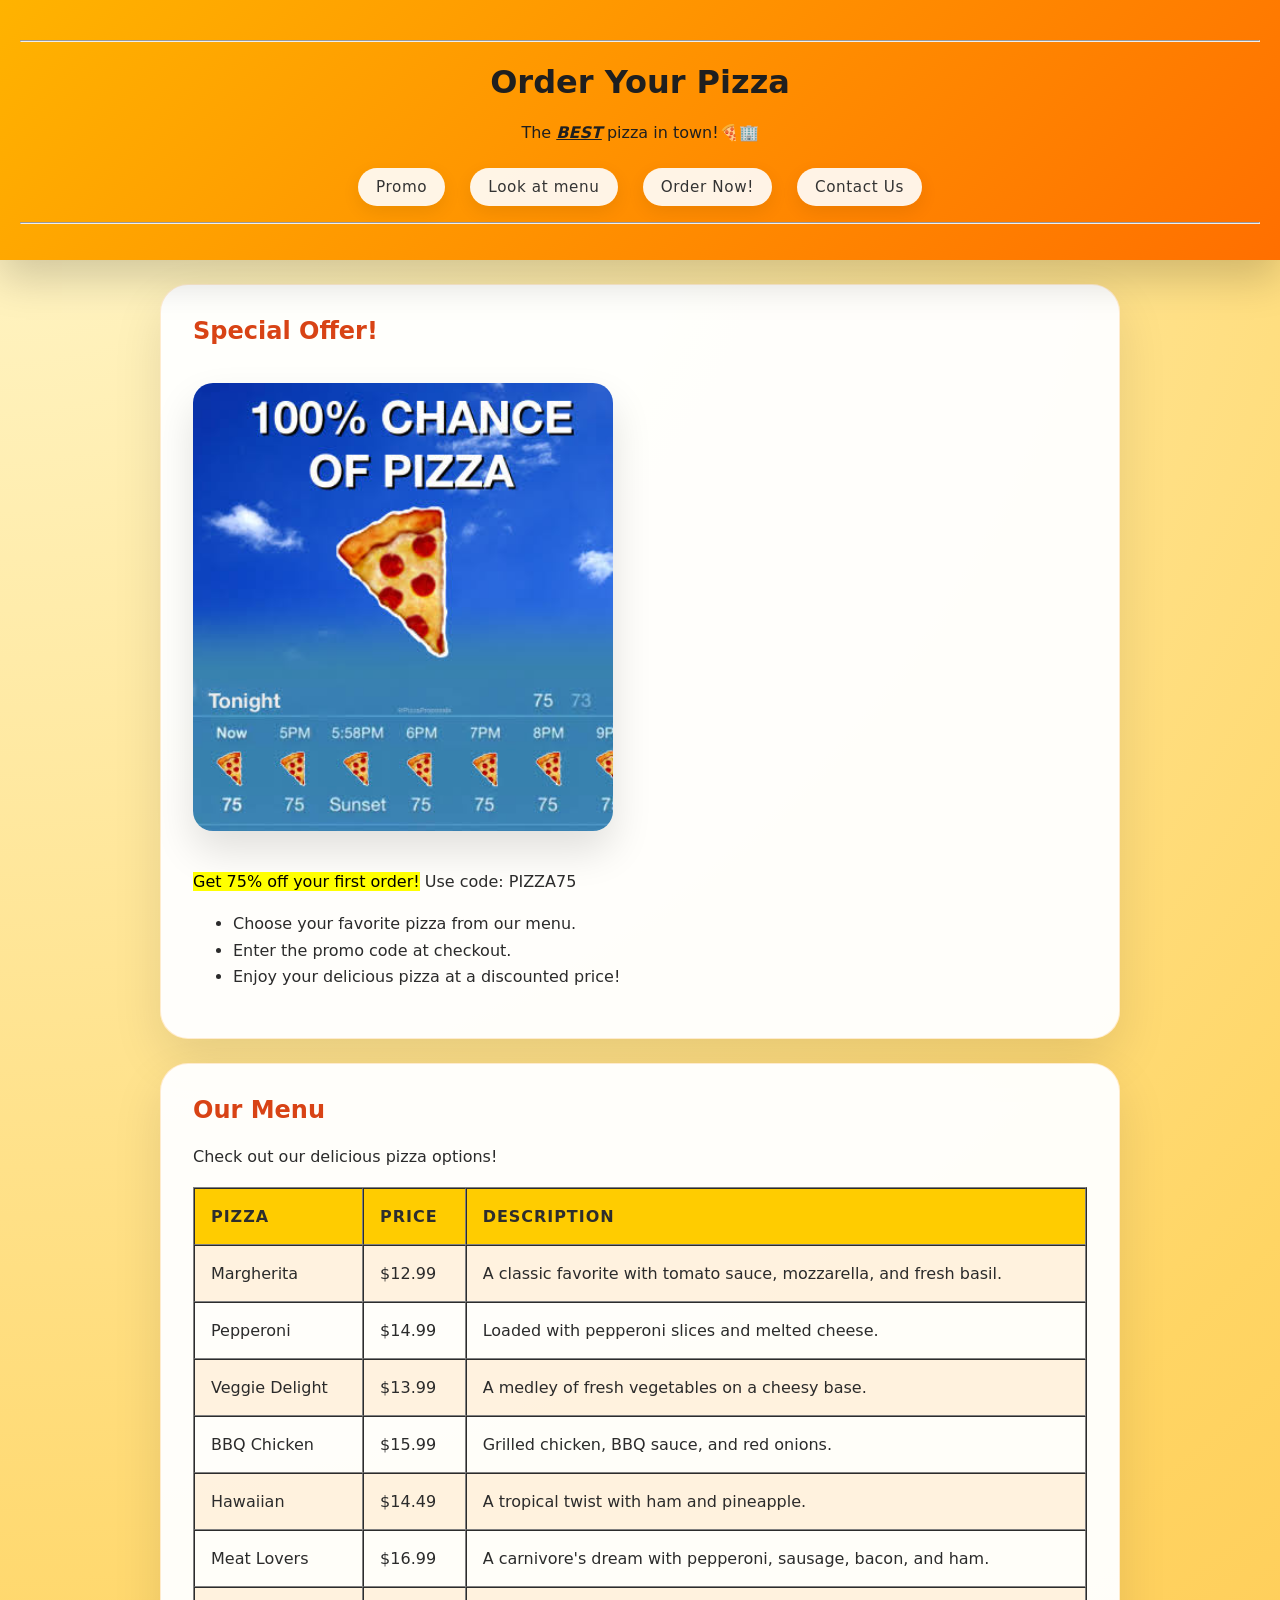
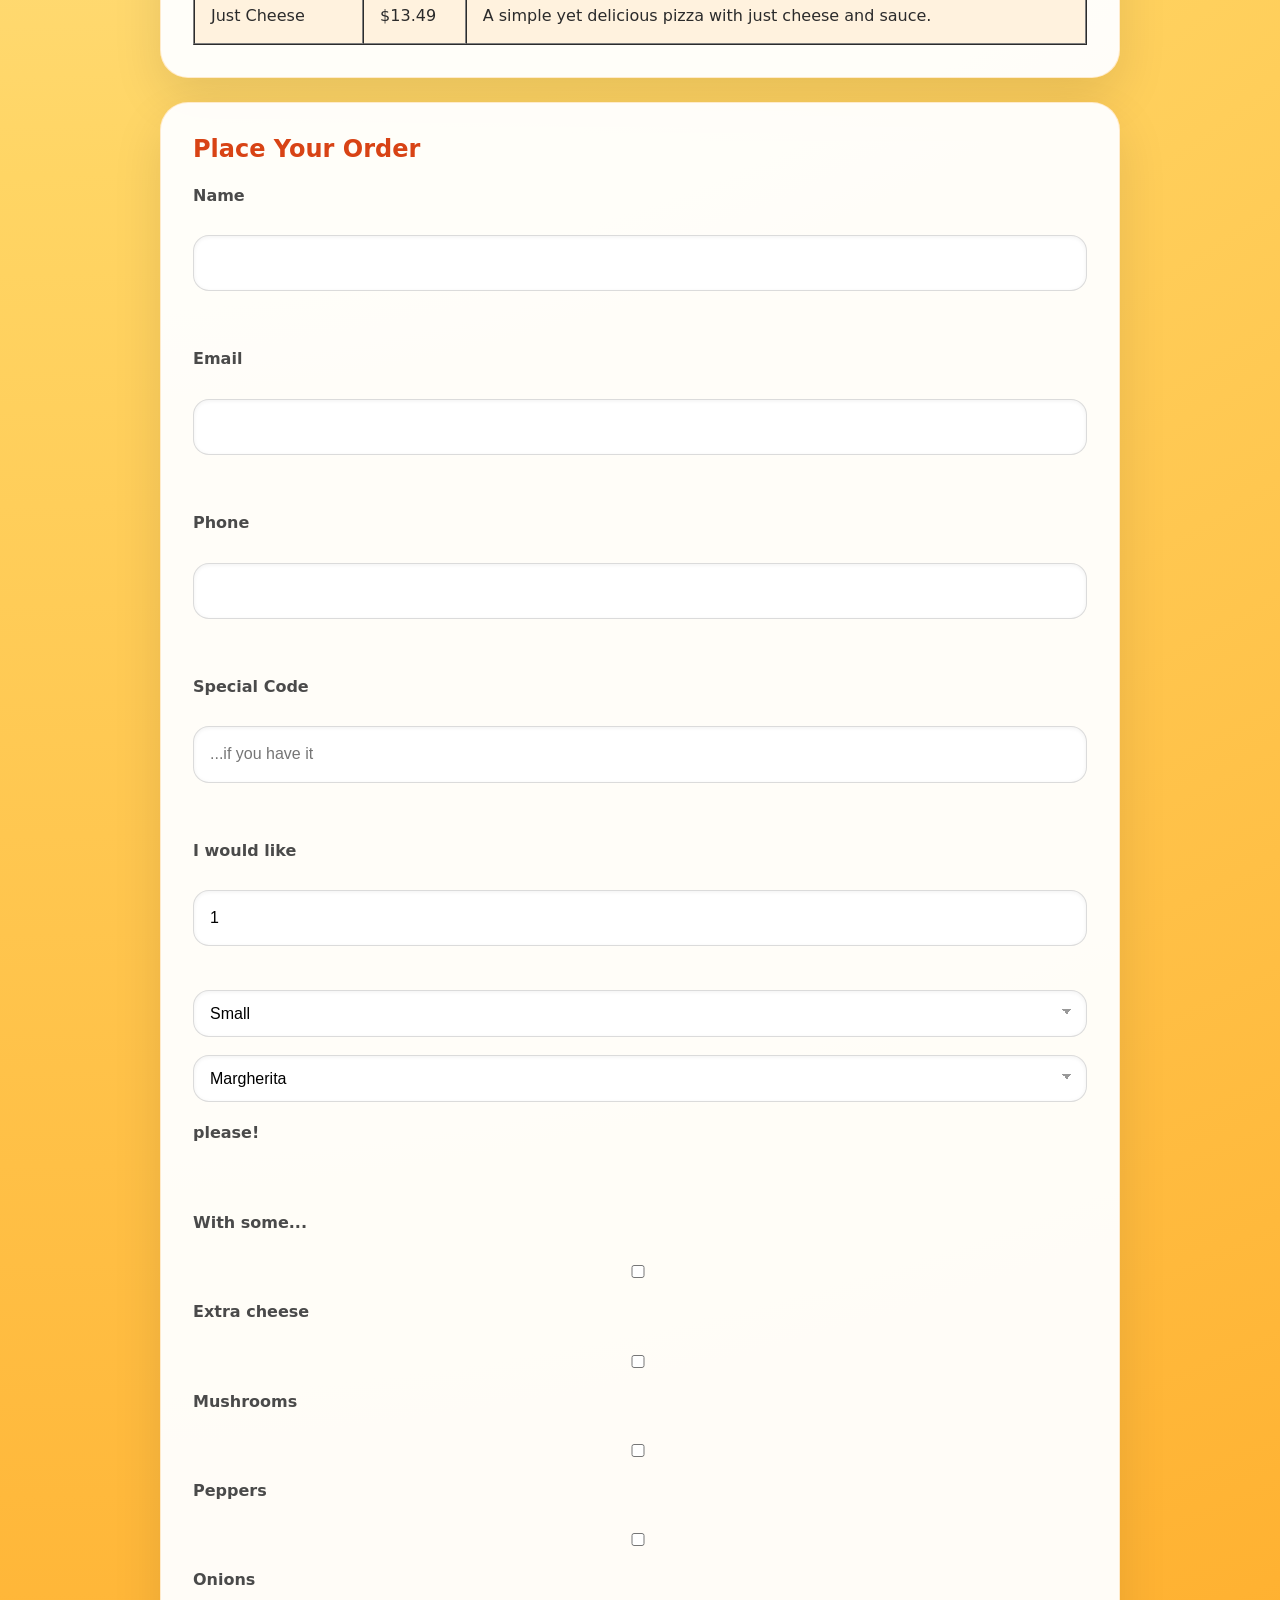
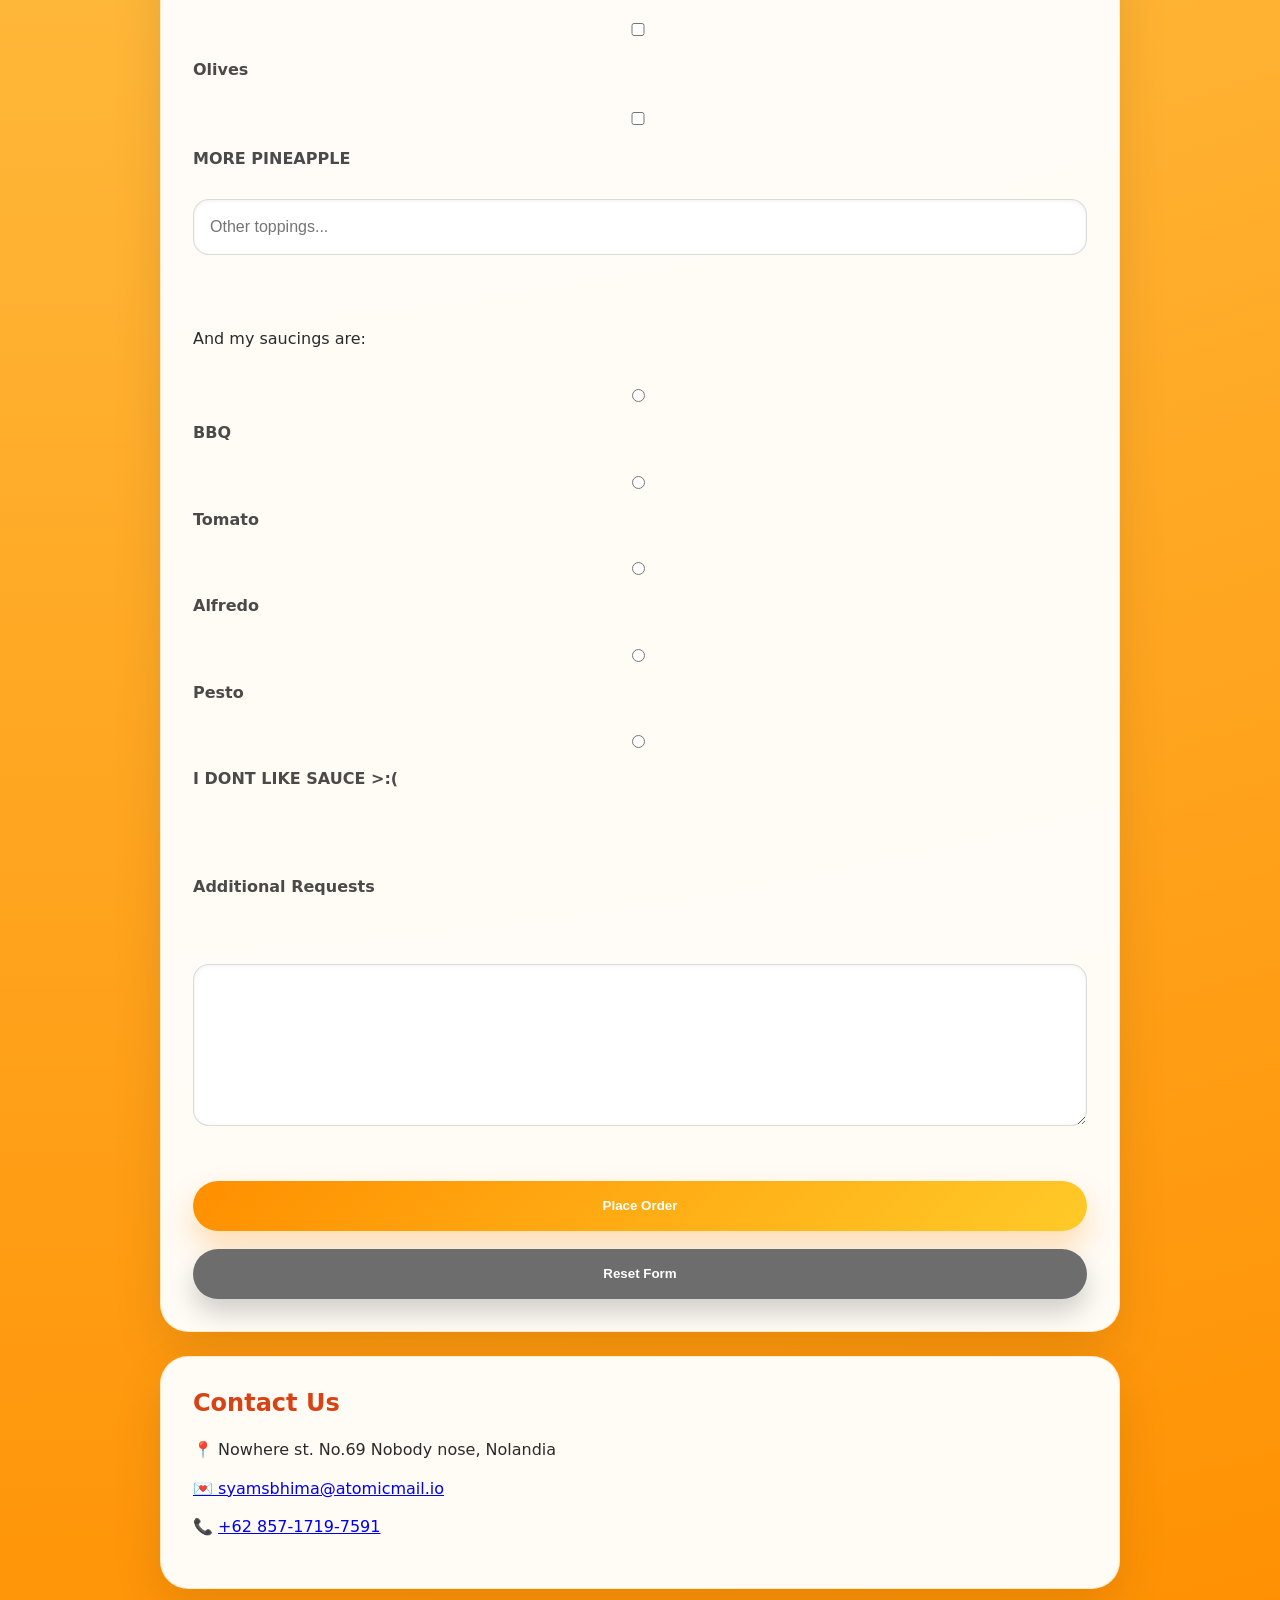
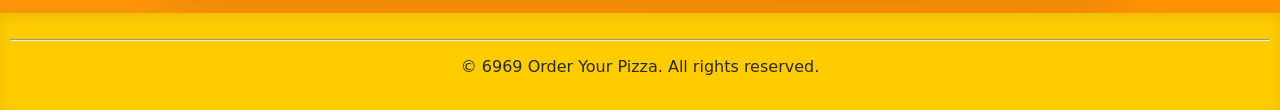
==== index.html @ b1e9132e "OrderYourPizza" ====
<!DOCTYPE html>
<html lang="en">
    <head>
        <meta charset="UTF-8">
        <meta name="viewport" content="width=device-width, initial-scale=1.0">
        <title>order your pizza</title>
        <link rel="icon" type="image/png" href="pizza icon.png">
        <style>
            * {
                box-sizing: border-box;
            }
            body {
                font-family: 'Inter', system-ui, -apple-system, BlinkMacSystemFont, 'Segoe UI', sans-serif;
                margin: 0;
                padding: 0;
                background: radial-gradient(circle at top left, #fff8d0 0%, #ffd564 35%, #ff8f00 100%);
                color: #2b2b2b;
            }
            header {
                background: linear-gradient(135deg, #ffb300 0%, #ff6f00 100%);
                color: #1f1f1f;
                padding: 32px 20px 28px;
                text-align: center;
                box-shadow: 0 18px 40px rgba(0, 0, 0, 0.18);
                position: relative;
                overflow: hidden;
            }
            header::before {
                content: '';
                position: absolute;
                top: -20%;
                right: -20%;
                width: 220px;
                height: 220px;
                background: rgba(255, 255, 255, 0.14);
                border-radius: 50%;
            }
            nav {
                margin-top: 18px;
            }
            nav a {
                display: inline-flex;
                align-items: center;
                justify-content: center;
                margin: 8px 10px;
                padding: 10px 18px;
                text-decoration: none;
                color: #333;
                background: rgba(255, 255, 255, 0.9);
                border-radius: 999px;
                font-size: 0.95rem;
                letter-spacing: 0.04em;
                transition: transform 0.2s ease, background 0.2s ease, box-shadow 0.2s ease;
                box-shadow: 0 6px 18px rgba(0, 0, 0, 0.08);
            }
            nav a:hover {
                transform: translateY(-2px);
                background: #ffffff;
            }
            section {
                padding: 32px;
                margin: 24px auto;
                max-width: 960px;
                background: rgba(255, 255, 255, 0.96);
                border-radius: 28px;
                border: 1px solid rgba(255, 152, 0, 0.18);
                box-shadow: 0 20px 50px rgba(0, 0, 0, 0.1);
            }
            section h2 {
                margin-top: 0;
                color: #d84315;
            }
            section p,
            section li,
            section label,
            section textarea,
            section input {
                line-height: 1.65;
            }
            table {
                width: 100%;
                border-collapse: separate;
                border-spacing: 0;
                background: transparent;
            }
            th,
            td {
                padding: 18px 16px;
                text-align: left;
            }
            th {
                background: #ffcc00;
                color: #2d2d2d;
                font-weight: 700;
                text-transform: uppercase;
                letter-spacing: 0.06em;
            }
            tr:nth-child(even) {
                background: rgba(255, 235, 205, 0.6);
            }
            tr:hover {
                background: rgba(255, 204, 0, 0.16);
            }
            img {
                max-width: 100%;
                border-radius: 20px;
                box-shadow: 0 20px 40px rgba(0, 0, 0, 0.12);
                margin: 18px 0;
            }
            form {
                display: grid;
                gap: 18px;
            }
            label {
                display: block;
                font-weight: 700;
                margin-bottom: 8px;
                color: #4a4a4a;
            }
            input[type="text"],
            input[type="email"],
            input[type="number"],
            input[type="password"],
            textarea,
            select {
                width: 100%;
                padding: 14px 16px;
                border: 1px solid rgba(0, 0, 0, 0.14);
                border-radius: 16px;
                background: #fff;
                box-shadow: inset 0 1px 4px rgba(0, 0, 0, 0.06);
                font-size: 1rem;
                transition: border-color 0.2s ease, box-shadow 0.2s ease;
            }
            input[type="text"]:focus,
            input[type="email"]:focus,
            input[type="number"]:focus,
            input[type="password"]:focus,
            textarea:focus,
            select:focus {
                outline: none;
                border-color: #ff8f00;
                box-shadow: 0 0 0 4px rgba(255, 143, 0, 0.12);
            }
            select {
                appearance: none;
                background-image: linear-gradient(45deg, transparent 50%, #999 50%), linear-gradient(135deg, #999 50%, transparent 50%);
                background-position: calc(100% - 18px) calc(1em + 2px), calc(100% - 14px) calc(1em + 2px);
                background-size: 6px 6px, 6px 6px;
                background-repeat: no-repeat;
            }
            .input-row {
                display: grid;
                grid-template-columns: 1fr 1fr;
                gap: 16px;
            }
            input[type="checkbox"],
            input[type="radio"] {
                margin-right: 8px;
            }
            .toppings-group,
            .sauce-group {
                display: grid;
                gap: 10px;
                padding: 14px 12px;
                border: 1px solid rgba(0, 0, 0, 0.08);
                border-radius: 18px;
                background: #fff8f0;
            }
            .toppings-group label,
            .sauce-group label {
                display: inline-flex;
                align-items: center;
                gap: 10px;
                font-weight: 500;
            }
            input[type="submit"],
            input[type="reset"] {
                appearance: none;
                border: none;
                border-radius: 999px;
                padding: 14px 24px;
                font-weight: 700;
                color: #fff;
                cursor: pointer;
                transition: transform 0.2s ease, box-shadow 0.2s ease, background 0.2s ease;
            }
            input[type="submit"] {
                background: linear-gradient(135deg, #ff8f00 0%, #ffca28 100%);
                box-shadow: 0 16px 30px rgba(255, 143, 0, 0.28);
            }
            input[type="reset"] {
                background: #6d6d6d;
                box-shadow: 0 14px 26px rgba(0, 0, 0, 0.18);
            }
            input[type="submit"]:hover,
            input[type="reset"]:hover {
                transform: translateY(-2px);
            }
            footer {
                text-align: center;
                padding: 18px 10px;
                background: #ffcc00;
                color: #2b2b2b;
                box-shadow: inset 0 4px 12px rgba(0, 0, 0, 0.08);
            }
            @media (max-width: 860px) {
                section {
                    margin: 16px 14px;
                    padding: 24px;
                }
                nav a {
                    display: block;
                    max-width: 240px;
                    margin: 8px auto;
                }
                .input-row {
                    grid-template-columns: 1fr;
                }
            }
        </style>
    </head>
    <body>
        <!-- Header -->
        <header>
            <hr>
            <h1>Order Your Pizza</h1>
            <p>The <b><u><i>BEST</i></u></b> pizza in town!🍕🏢</p>
            <nav>
                <a href="#promo">Promo</a>
                <a href="#menu">Look at menu</a>
                <a href="#order">Order Now!</a>
                <a href="#contact">Contact Us</a>
            </nav>
            <hr>
        </header>
        <!-- Promo -->
        <section id="promo">
            <h2>Special Offer!</h2>
            <img src="pizza promo.jpg" alt="Special Offer" width="420">
            <p><mark>Get 75% off your first order!</mark> Use code: PIZZA75</p>
            <ul>
                <li>Choose your favorite pizza from our menu.</li>
                <li>Enter the promo code at checkout.</li>
                <li>Enjoy your delicious pizza at a discounted price!</li>
            </ul>
        </section>
        <!-- Menu -->
        <section id="menu">
            <h2>Our Menu</h2>
            <p>Check out our delicious pizza options!</p>
            <table border="1">
                <tr>
                    <th>Pizza</th>
                    <th>Price</th>
                    <th>Description</th>
                </tr>
                <tr>
                    <td>Margherita</td>
                    <td>$12.99</td>
                    <td>A classic favorite with tomato sauce, mozzarella, and fresh basil.</td>
                </tr>
                <tr>
                    <td>Pepperoni</td>
                    <td>$14.99</td>
                    <td>Loaded with pepperoni slices and melted cheese.</td>
                </tr>
                <tr>
                    <td>Veggie Delight</td>
                    <td>$13.99</td>
                    <td>A medley of fresh vegetables on a cheesy base.</td>
                </tr>
                <tr>
                    <td>BBQ Chicken</td>
                    <td>$15.99</td>
                    <td>Grilled chicken, BBQ sauce, and red onions.</td>
                </tr>
                <tr>
                    <td>Hawaiian</td>
                    <td>$14.49</td>
                    <td>A tropical twist with ham and pineapple.</td>
                </tr>
                <tr>
                    <td>Meat Lovers</td>
                    <td>$16.99</td>
                    <td>A carnivore's dream with pepperoni, sausage, bacon, and ham.</td>
                </tr>
                <tr>
                    <td>Just Cheese</td>
                    <td>$13.49</td>
                    <td>A simple yet delicious pizza with just cheese and sauce.</td>
                </tr>
            </table>
        </section>
        <!-- Order -->
         <section id="order">
            <h2>Place Your Order</h2>
            <form action="https://formspree.io/f/mvkpkrwo" method="POST">
                <label for="name">Name</label>
                <input id="name" name="name" type="text">
                <br>
                <label for="email">Email</label>
                <input id="email" name="email" type="email">
                <br>
                <label for="phone">Phone</label>
                <input id="phone" name="phone" type="number">
                <br>
                <label for="special-code">Special Code</label>
                <input id="special-code" name="special_code" type="password" placeholder="...if you have it">
                <br>
                <label for="quantity">I would like</label>
                <input id="quantity" name="quantity" type="number" min="1" max="50" value="1">
                <label for="size"></label>
                <select id="size" name="size">
                    <option value="Small">Small</option>
                    <option value="Medium">Medium</option>
                    <option value="Large">Large</option>
                </select>
                <select id="pizza" name="pizza">
                    <option value="Margherita">Margherita</option>
                    <option value="Pepperoni">Pepperoni</option>
                    <option value="Veggie Delight">Veggie Delight</option>
                    <option value="BBQ Chicken">BBQ Chicken</option>
                    <option value="Hawaiian">Hawaiian</option>
                    <option value="Meat Lovers">Meat Lovers</option>
                    <option value="Just Cheese">Just Cheese</option>
                </select>
                <label for="pizza">please!</label>
                <br>
                <label>With some...</label>
                <input type="checkbox" name="toppings" id="extra-cheese" value="Extra cheese"> <label for="extra-cheese">Extra cheese</label>
                <input type="checkbox" name="toppings" id="mushrooms" value="Mushrooms"> <label for="mushrooms">Mushrooms</label>
                <input type="checkbox" name="toppings" id="peppers" value="Peppers"> <label for="peppers">Peppers</label>
                <input type="checkbox" name="toppings" id="onions" value="Onions"> <label for="onions">Onions</label>
                <input type="checkbox" name="toppings" id="olives" value="Olives"> <label for="olives">Olives</label>
                <input type="checkbox" name="toppings" id="pineapple" value="Pineapple"> <label for="pineapple">MORE PINEAPPLE</label>
                <input type="text" id="custom-toppings" name="custom_toppings" placeholder="Other toppings...">
                <br>
                <p>And my saucings are:</p>
                <input type="radio" id="bbq" name="sauce" value="bbq"> <label for="bbq">BBQ</label>
                <input type="radio" id="tomato" name="sauce" value="tomato"> <label for="tomato">Tomato</label>
                <input type="radio" id="alfredo" name="sauce" value="alfredo"> <label for="alfredo">Alfredo</label>
                <input type="radio" id="pesto" name="sauce" value="pesto"> <label for="pesto">Pesto</label>
                <input type="radio" id="no-sauce" name="sauce" value="no sauce"> <label for="no-sauce">I DONT LIKE SAUCE >:(</label>
                <br><br>
                <label for="additional-requests">Additional Requests</label>
                <br>
                <textarea cols="50" rows="5" name="additional_requests" id="additional-requests"></textarea>
                <br><input type="submit" value="Place Order"><input type="reset" value="Reset Form">
            </form>
         </section>
         <!-- COntact -->
        <section id="contact">
          <h2>Contact Us</h2>
          <p>📍 Nowhere st. No.69 Nobody nose, Nolandia</p>
          <a href="mailto:syamsbhima@atomicmail.io">💌 syamsbhima@atomicmail.io</a>
          <p>📞 <a target="_blank" href="https://wa.me/6285717197591?text=HI%20I%20want%20to%20order%20a%20pizza!">+62 857-1719-7591</a></p>
        </section>
        <!-- Footer -->
        <footer>
            <hr>
            <p>© 6969 Order Your Pizza. All rights reserved.</p>
        </footer>
    </body>
</html>
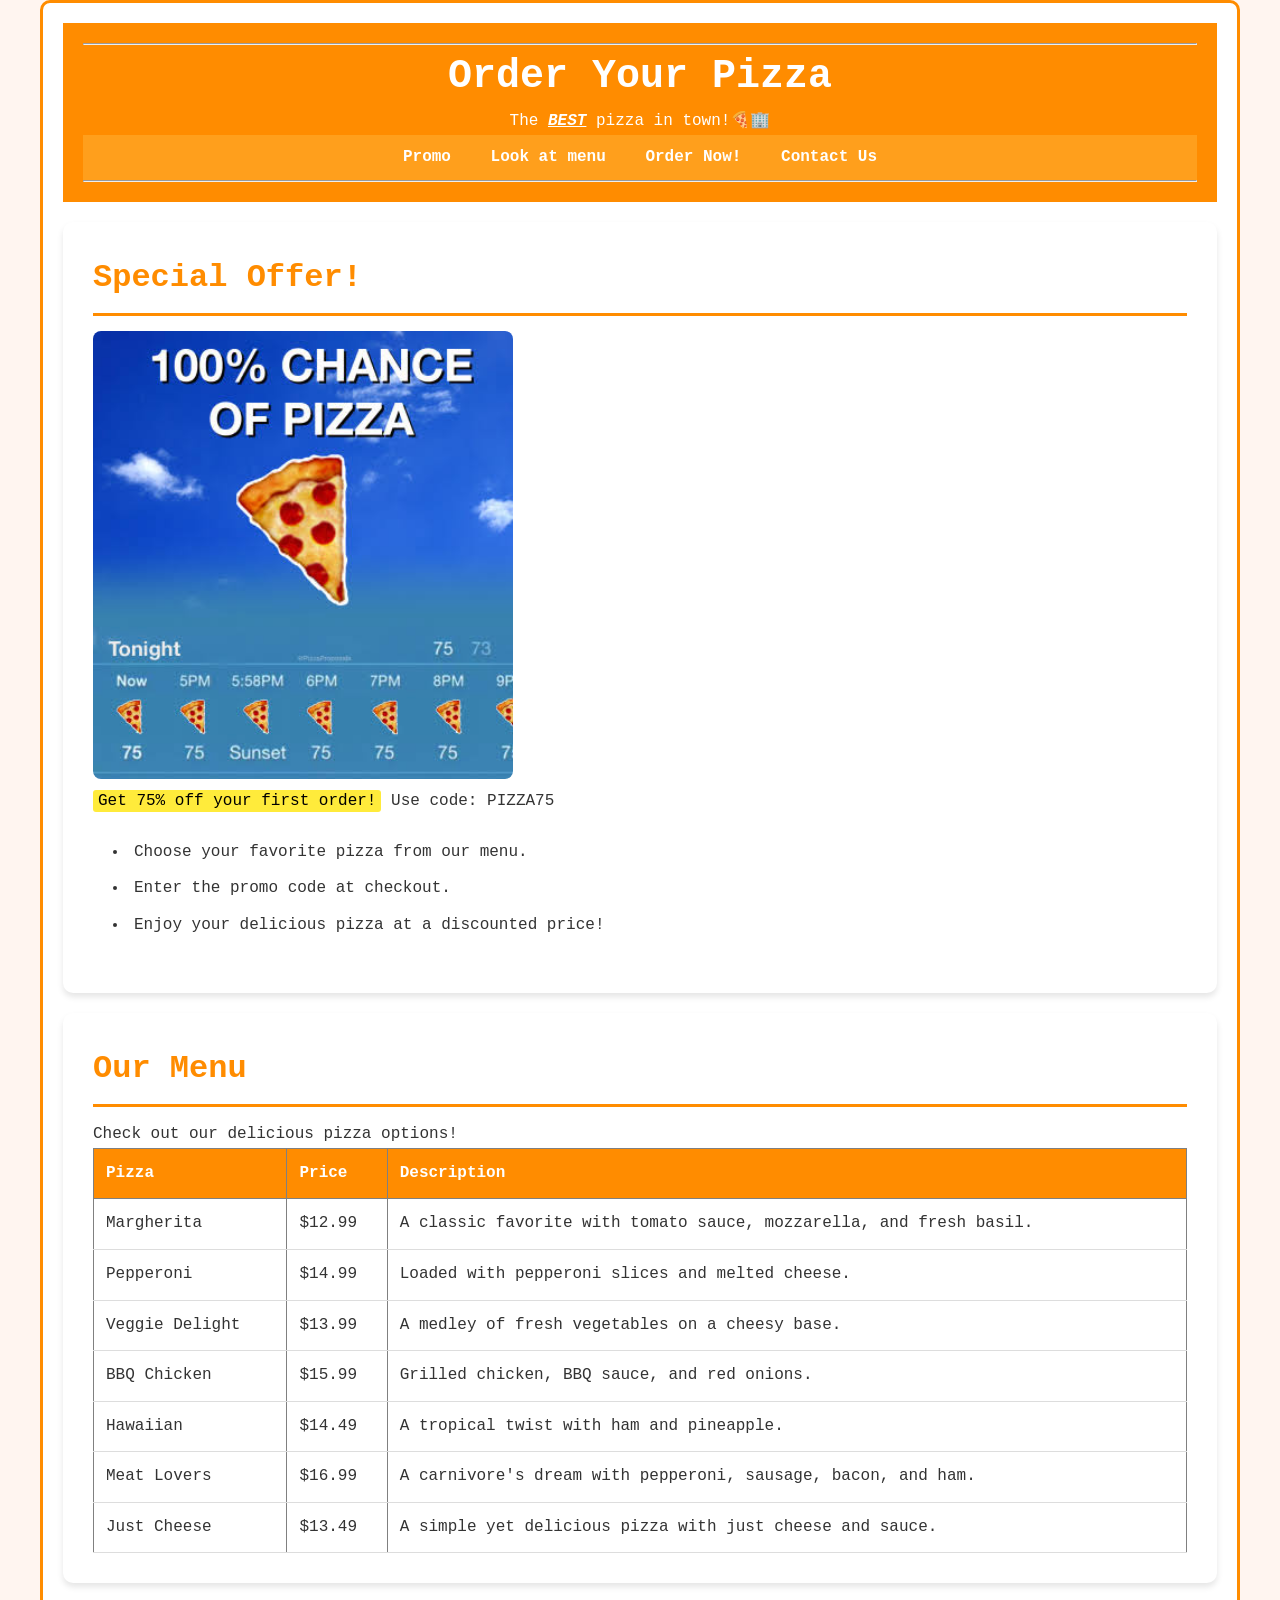
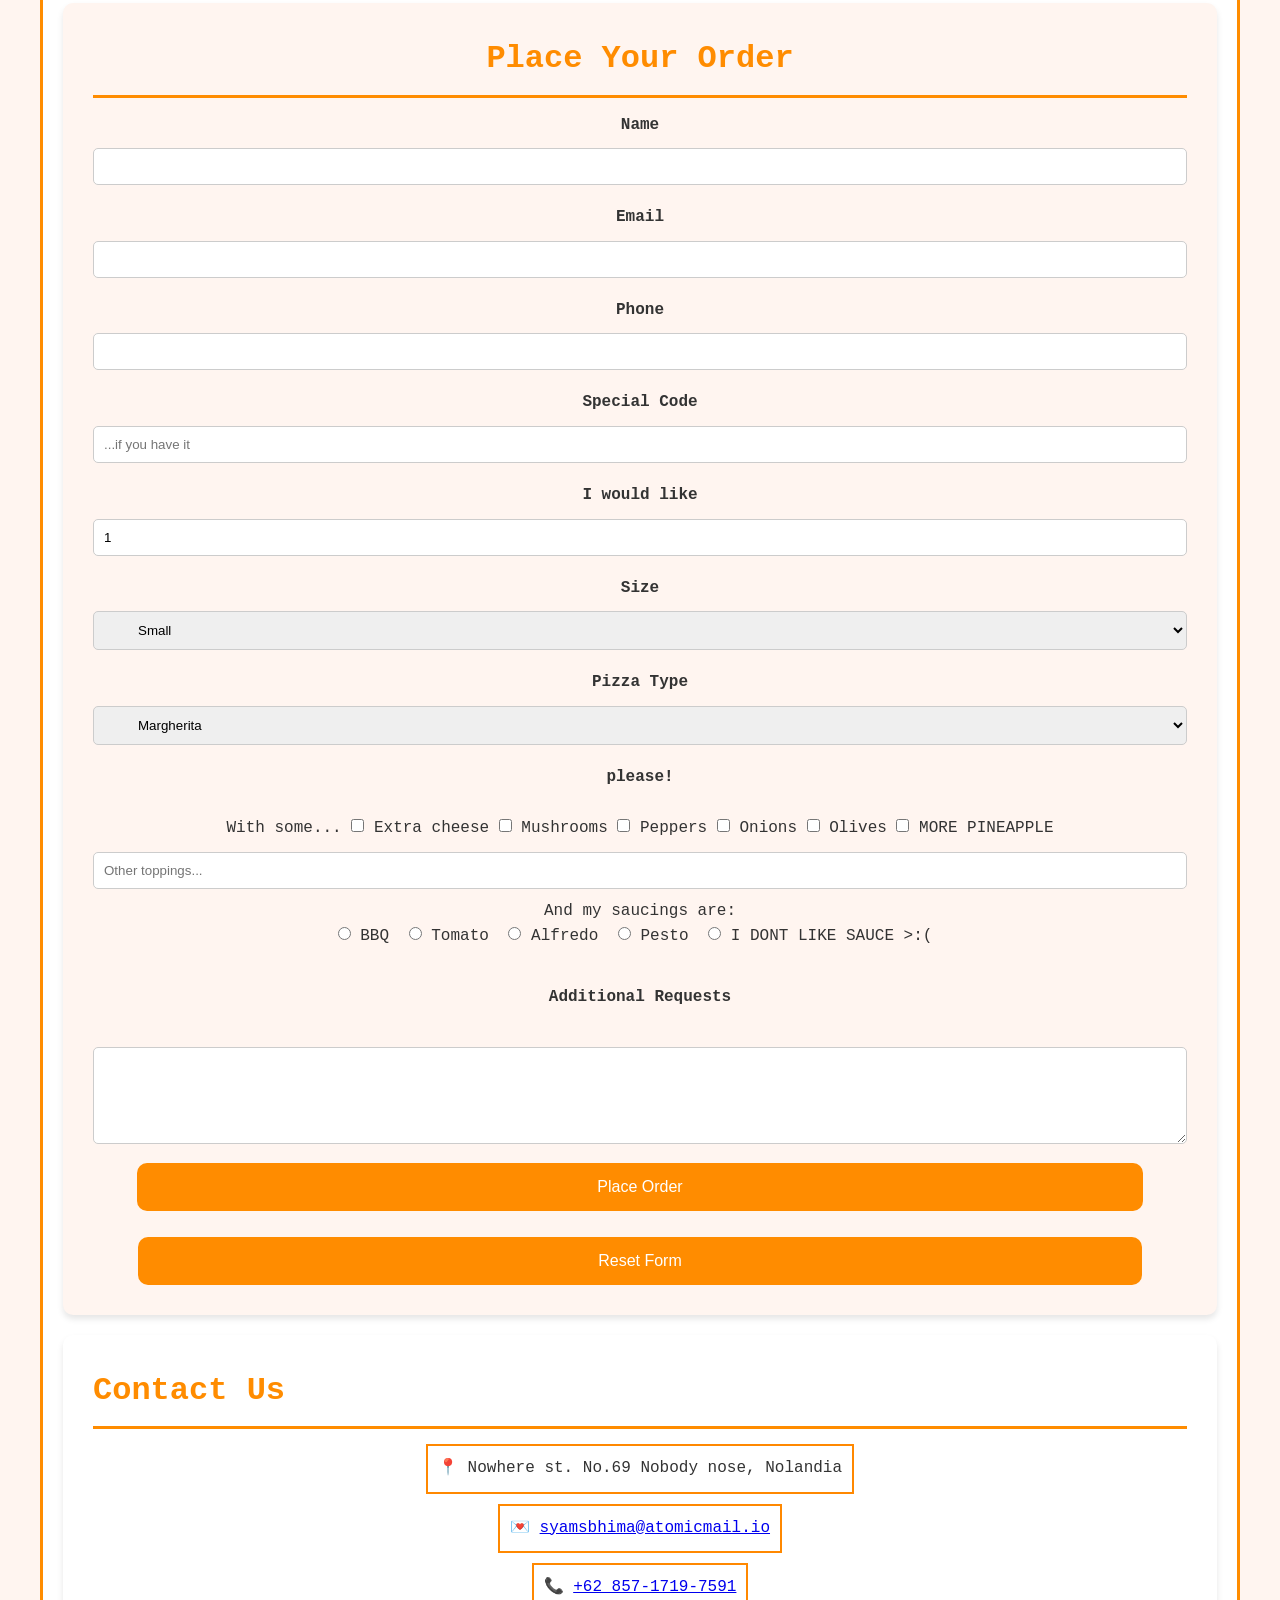
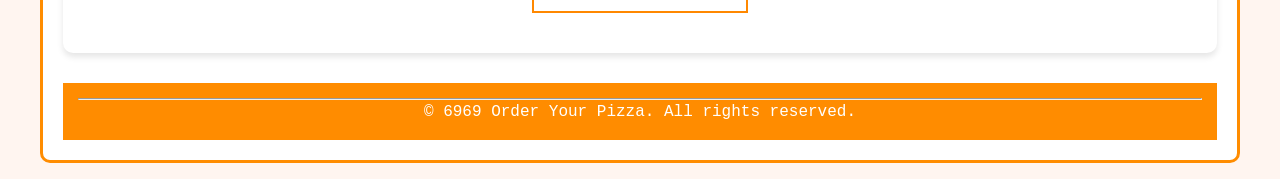
==== commit 13dd8871: "stylingggg update" ====
--- a/index.html
+++ b/index.html
@@ -1,365 +1,156 @@
-<!DOCTYPE html>
-<html lang="en">
-    <head>
-        <meta charset="UTF-8">
-        <meta name="viewport" content="width=device-width, initial-scale=1.0">
-        <title>order your pizza</title>
-        <link rel="icon" type="image/png" href="pizza icon.png">
-        <style>
-            * {
-                box-sizing: border-box;
-            }
-            body {
-                font-family: 'Inter', system-ui, -apple-system, BlinkMacSystemFont, 'Segoe UI', sans-serif;
-                margin: 0;
-                padding: 0;
-                background: radial-gradient(circle at top left, #fff8d0 0%, #ffd564 35%, #ff8f00 100%);
-                color: #2b2b2b;
-            }
-            header {
-                background: linear-gradient(135deg, #ffb300 0%, #ff6f00 100%);
-                color: #1f1f1f;
-                padding: 32px 20px 28px;
-                text-align: center;
-                box-shadow: 0 18px 40px rgba(0, 0, 0, 0.18);
-                position: relative;
-                overflow: hidden;
-            }
-            header::before {
-                content: '';
-                position: absolute;
-                top: -20%;
-                right: -20%;
-                width: 220px;
-                height: 220px;
-                background: rgba(255, 255, 255, 0.14);
-                border-radius: 50%;
-            }
-            nav {
-                margin-top: 18px;
-            }
-            nav a {
-                display: inline-flex;
-                align-items: center;
-                justify-content: center;
-                margin: 8px 10px;
-                padding: 10px 18px;
-                text-decoration: none;
-                color: #333;
-                background: rgba(255, 255, 255, 0.9);
-                border-radius: 999px;
-                font-size: 0.95rem;
-                letter-spacing: 0.04em;
-                transition: transform 0.2s ease, background 0.2s ease, box-shadow 0.2s ease;
-                box-shadow: 0 6px 18px rgba(0, 0, 0, 0.08);
-            }
-            nav a:hover {
-                transform: translateY(-2px);
-                background: #ffffff;
-            }
-            section {
-                padding: 32px;
-                margin: 24px auto;
-                max-width: 960px;
-                background: rgba(255, 255, 255, 0.96);
-                border-radius: 28px;
-                border: 1px solid rgba(255, 152, 0, 0.18);
-                box-shadow: 0 20px 50px rgba(0, 0, 0, 0.1);
-            }
-            section h2 {
-                margin-top: 0;
-                color: #d84315;
-            }
-            section p,
-            section li,
-            section label,
-            section textarea,
-            section input {
-                line-height: 1.65;
-            }
-            table {
-                width: 100%;
-                border-collapse: separate;
-                border-spacing: 0;
-                background: transparent;
-            }
-            th,
-            td {
-                padding: 18px 16px;
-                text-align: left;
-            }
-            th {
-                background: #ffcc00;
-                color: #2d2d2d;
-                font-weight: 700;
-                text-transform: uppercase;
-                letter-spacing: 0.06em;
-            }
-            tr:nth-child(even) {
-                background: rgba(255, 235, 205, 0.6);
-            }
-            tr:hover {
-                background: rgba(255, 204, 0, 0.16);
-            }
-            img {
-                max-width: 100%;
-                border-radius: 20px;
-                box-shadow: 0 20px 40px rgba(0, 0, 0, 0.12);
-                margin: 18px 0;
-            }
-            form {
-                display: grid;
-                gap: 18px;
-            }
-            label {
-                display: block;
-                font-weight: 700;
-                margin-bottom: 8px;
-                color: #4a4a4a;
-            }
-            input[type="text"],
-            input[type="email"],
-            input[type="number"],
-            input[type="password"],
-            textarea,
-            select {
-                width: 100%;
-                padding: 14px 16px;
-                border: 1px solid rgba(0, 0, 0, 0.14);
-                border-radius: 16px;
-                background: #fff;
-                box-shadow: inset 0 1px 4px rgba(0, 0, 0, 0.06);
-                font-size: 1rem;
-                transition: border-color 0.2s ease, box-shadow 0.2s ease;
-            }
-            input[type="text"]:focus,
-            input[type="email"]:focus,
-            input[type="number"]:focus,
-            input[type="password"]:focus,
-            textarea:focus,
-            select:focus {
-                outline: none;
-                border-color: #ff8f00;
-                box-shadow: 0 0 0 4px rgba(255, 143, 0, 0.12);
-            }
-            select {
-                appearance: none;
-                background-image: linear-gradient(45deg, transparent 50%, #999 50%), linear-gradient(135deg, #999 50%, transparent 50%);
-                background-position: calc(100% - 18px) calc(1em + 2px), calc(100% - 14px) calc(1em + 2px);
-                background-size: 6px 6px, 6px 6px;
-                background-repeat: no-repeat;
-            }
-            .input-row {
-                display: grid;
-                grid-template-columns: 1fr 1fr;
-                gap: 16px;
-            }
-            input[type="checkbox"],
-            input[type="radio"] {
-                margin-right: 8px;
-            }
-            .toppings-group,
-            .sauce-group {
-                display: grid;
-                gap: 10px;
-                padding: 14px 12px;
-                border: 1px solid rgba(0, 0, 0, 0.08);
-                border-radius: 18px;
-                background: #fff8f0;
-            }
-            .toppings-group label,
-            .sauce-group label {
-                display: inline-flex;
-                align-items: center;
-                gap: 10px;
-                font-weight: 500;
-            }
-            input[type="submit"],
-            input[type="reset"] {
-                appearance: none;
-                border: none;
-                border-radius: 999px;
-                padding: 14px 24px;
-                font-weight: 700;
-                color: #fff;
-                cursor: pointer;
-                transition: transform 0.2s ease, box-shadow 0.2s ease, background 0.2s ease;
-            }
-            input[type="submit"] {
-                background: linear-gradient(135deg, #ff8f00 0%, #ffca28 100%);
-                box-shadow: 0 16px 30px rgba(255, 143, 0, 0.28);
-            }
-            input[type="reset"] {
-                background: #6d6d6d;
-                box-shadow: 0 14px 26px rgba(0, 0, 0, 0.18);
-            }
-            input[type="submit"]:hover,
-            input[type="reset"]:hover {
-                transform: translateY(-2px);
-            }
-            footer {
-                text-align: center;
-                padding: 18px 10px;
-                background: #ffcc00;
-                color: #2b2b2b;
-                box-shadow: inset 0 4px 12px rgba(0, 0, 0, 0.08);
-            }
-            @media (max-width: 860px) {
-                section {
-                    margin: 16px 14px;
-                    padding: 24px;
-                }
-                nav a {
-                    display: block;
-                    max-width: 240px;
-                    margin: 8px auto;
-                }
-                .input-row {
-                    grid-template-columns: 1fr;
-                }
-            }
-        </style>
-    </head>
-    <body>
-        <!-- Header -->
-        <header>
-            <hr>
-            <h1>Order Your Pizza</h1>
-            <p>The <b><u><i>BEST</i></u></b> pizza in town!🍕🏢</p>
-            <nav>
-                <a href="#promo">Promo</a>
-                <a href="#menu">Look at menu</a>
-                <a href="#order">Order Now!</a>
-                <a href="#contact">Contact Us</a>
-            </nav>
-            <hr>
-        </header>
-        <!-- Promo -->
-        <section id="promo">
-            <h2>Special Offer!</h2>
-            <img src="pizza promo.jpg" alt="Special Offer" width="420">
-            <p><mark>Get 75% off your first order!</mark> Use code: PIZZA75</p>
-            <ul>
-                <li>Choose your favorite pizza from our menu.</li>
-                <li>Enter the promo code at checkout.</li>
-                <li>Enjoy your delicious pizza at a discounted price!</li>
-            </ul>
-        </section>
-        <!-- Menu -->
-        <section id="menu">
-            <h2>Our Menu</h2>
-            <p>Check out our delicious pizza options!</p>
-            <table border="1">
-                <tr>
-                    <th>Pizza</th>
-                    <th>Price</th>
-                    <th>Description</th>
-                </tr>
-                <tr>
-                    <td>Margherita</td>
-                    <td>$12.99</td>
-                    <td>A classic favorite with tomato sauce, mozzarella, and fresh basil.</td>
-                </tr>
-                <tr>
-                    <td>Pepperoni</td>
-                    <td>$14.99</td>
-                    <td>Loaded with pepperoni slices and melted cheese.</td>
-                </tr>
-                <tr>
-                    <td>Veggie Delight</td>
-                    <td>$13.99</td>
-                    <td>A medley of fresh vegetables on a cheesy base.</td>
-                </tr>
-                <tr>
-                    <td>BBQ Chicken</td>
-                    <td>$15.99</td>
-                    <td>Grilled chicken, BBQ sauce, and red onions.</td>
-                </tr>
-                <tr>
-                    <td>Hawaiian</td>
-                    <td>$14.49</td>
-                    <td>A tropical twist with ham and pineapple.</td>
-                </tr>
-                <tr>
-                    <td>Meat Lovers</td>
-                    <td>$16.99</td>
-                    <td>A carnivore's dream with pepperoni, sausage, bacon, and ham.</td>
-                </tr>
-                <tr>
-                    <td>Just Cheese</td>
-                    <td>$13.49</td>
-                    <td>A simple yet delicious pizza with just cheese and sauce.</td>
-                </tr>
-            </table>
-        </section>
-        <!-- Order -->
-         <section id="order">
-            <h2>Place Your Order</h2>
-            <form action="https://formspree.io/f/mvkpkrwo" method="POST">
-                <label for="name">Name</label>
-                <input id="name" name="name" type="text">
-                <br>
-                <label for="email">Email</label>
-                <input id="email" name="email" type="email">
-                <br>
-                <label for="phone">Phone</label>
-                <input id="phone" name="phone" type="number">
-                <br>
-                <label for="special-code">Special Code</label>
-                <input id="special-code" name="special_code" type="password" placeholder="...if you have it">
-                <br>
-                <label for="quantity">I would like</label>
-                <input id="quantity" name="quantity" type="number" min="1" max="50" value="1">
-                <label for="size"></label>
-                <select id="size" name="size">
-                    <option value="Small">Small</option>
-                    <option value="Medium">Medium</option>
-                    <option value="Large">Large</option>
-                </select>
-                <select id="pizza" name="pizza">
-                    <option value="Margherita">Margherita</option>
-                    <option value="Pepperoni">Pepperoni</option>
-                    <option value="Veggie Delight">Veggie Delight</option>
-                    <option value="BBQ Chicken">BBQ Chicken</option>
-                    <option value="Hawaiian">Hawaiian</option>
-                    <option value="Meat Lovers">Meat Lovers</option>
-                    <option value="Just Cheese">Just Cheese</option>
-                </select>
-                <label for="pizza">please!</label>
-                <br>
-                <label>With some...</label>
-                <input type="checkbox" name="toppings" id="extra-cheese" value="Extra cheese"> <label for="extra-cheese">Extra cheese</label>
-                <input type="checkbox" name="toppings" id="mushrooms" value="Mushrooms"> <label for="mushrooms">Mushrooms</label>
-                <input type="checkbox" name="toppings" id="peppers" value="Peppers"> <label for="peppers">Peppers</label>
-                <input type="checkbox" name="toppings" id="onions" value="Onions"> <label for="onions">Onions</label>
-                <input type="checkbox" name="toppings" id="olives" value="Olives"> <label for="olives">Olives</label>
-                <input type="checkbox" name="toppings" id="pineapple" value="Pineapple"> <label for="pineapple">MORE PINEAPPLE</label>
-                <input type="text" id="custom-toppings" name="custom_toppings" placeholder="Other toppings...">
-                <br>
-                <p>And my saucings are:</p>
-                <input type="radio" id="bbq" name="sauce" value="bbq"> <label for="bbq">BBQ</label>
-                <input type="radio" id="tomato" name="sauce" value="tomato"> <label for="tomato">Tomato</label>
-                <input type="radio" id="alfredo" name="sauce" value="alfredo"> <label for="alfredo">Alfredo</label>
-                <input type="radio" id="pesto" name="sauce" value="pesto"> <label for="pesto">Pesto</label>
-                <input type="radio" id="no-sauce" name="sauce" value="no sauce"> <label for="no-sauce">I DONT LIKE SAUCE >:(</label>
-                <br><br>
-                <label for="additional-requests">Additional Requests</label>
-                <br>
-                <textarea cols="50" rows="5" name="additional_requests" id="additional-requests"></textarea>
-                <br><input type="submit" value="Place Order"><input type="reset" value="Reset Form">
-            </form>
-         </section>
-         <!-- COntact -->
-        <section id="contact">
-          <h2>Contact Us</h2>
-          <p>📍 Nowhere st. No.69 Nobody nose, Nolandia</p>
-          <a href="mailto:syamsbhima@atomicmail.io">💌 syamsbhima@atomicmail.io</a>
-          <p>📞 <a target="_blank" href="https://wa.me/6285717197591?text=HI%20I%20want%20to%20order%20a%20pizza!">+62 857-1719-7591</a></p>
-        </section>
-        <!-- Footer -->
-        <footer>
-            <hr>
-            <p>© 6969 Order Your Pizza. All rights reserved.</p>
-        </footer>
-    </body>
+<!DOCTYPE html>
+<html lang="en">
+    <head>
+        <meta charset="UTF-8">
+        <meta name="viewport" content="width=device-width, initial-scale=1.0">
+        <title>order your pizza</title>
+        <link rel="icon" type="image/png" href="pizza icon.png">
+        <link rel="stylesheet" href="style.css">
+    </head>
+    <body>
+        <div class="container">
+<!-- Header -->
+        <header>
+            <hr>
+            <h1>Order Your Pizza</h1>
+            <p>The <b><u><i>BEST</i></u></b> pizza in town!🍕🏢</p>
+            <nav>
+                <a href="#promo">Promo</a>
+                <a href="#menu">Look at menu</a>
+                <a href="#order">Order Now!</a>
+                <a href="#contact">Contact Us</a>
+            </nav>
+            <hr>
+        </header>
+        <!-- Promo -->
+        <section id="promo">
+            <h2>Special Offer!</h2>
+            <img src="pizza promo.jpg" alt="Special Offer" width="420">
+            <p><mark>Get 75% off your first order!</mark> Use code: PIZZA75</p>
+            <ul>
+                <li>Choose your favorite pizza from our menu.</li>
+                <li>Enter the promo code at checkout.</li>
+                <li>Enjoy your delicious pizza at a discounted price!</li>
+            </ul>
+        </section>
+        <!-- Menu -->
+        <section id="menu">
+            <h2>Our Menu</h2>
+            <p>Check out our delicious pizza options!</p>
+            <table border="1">
+                <tr>
+                    <th>Pizza</th>
+                    <th>Price</th>
+                    <th>Description</th>
+                </tr>
+                <tr>
+                    <td>Margherita</td>
+                    <td>$12.99</td>
+                    <td>A classic favorite with tomato sauce, mozzarella, and fresh basil.</td>
+                </tr>
+                <tr>
+                    <td>Pepperoni</td>
+                    <td>$14.99</td>
+                    <td>Loaded with pepperoni slices and melted cheese.</td>
+                </tr>
+                <tr>
+                    <td>Veggie Delight</td>
+                    <td>$13.99</td>
+                    <td>A medley of fresh vegetables on a cheesy base.</td>
+                </tr>
+                <tr>
+                    <td>BBQ Chicken</td>
+                    <td>$15.99</td>
+                    <td>Grilled chicken, BBQ sauce, and red onions.</td>
+                </tr>
+                <tr>
+                    <td>Hawaiian</td>
+                    <td>$14.49</td>
+                    <td>A tropical twist with ham and pineapple.</td>
+                </tr>
+                <tr>
+                    <td>Meat Lovers</td>
+                    <td>$16.99</td>
+                    <td>A carnivore's dream with pepperoni, sausage, bacon, and ham.</td>
+                </tr>
+                <tr>
+                    <td>Just Cheese</td>
+                    <td>$13.49</td>
+                    <td>A simple yet delicious pizza with just cheese and sauce.</td>
+                </tr>
+            </table>
+        </section>
+        <!-- Order -->
+         <section id="order" class="form-section">
+            <h2>Place Your Order</h2>
+            <form action="https://formspree.io/f/mvkpkrwo" method="POST">
+                <label for="name" class="form-label">Name</label>
+                <input id="name" name="name" type="text">
+                <br>
+                <label for="email" class="form-label">Email</label>
+                <input id="email" name="email" type="email">
+                <br>
+                <label for="phone" class="form-label">Phone</label>
+                <input id="phone" name="phone" type="number">
+                <br>
+                <label for="special-code" class="form-label">Special Code</label>
+                <input id="special-code" name="special_code" type="password" placeholder="...if you have it">
+                <br>
+                <label for="quantity" class="form-label">I would like</label>
+                <input id="quantity" name="quantity" type="number" min="1" max="50" value="1">
+                <label for="size" class="form-label">Size</label>
+                <select id="size" name="size">
+                    <option value="Small">Small</option>
+                    <option value="Medium">Medium</option>
+                    <option value="Large">Large</option>
+                </select>
+                <label for="pizza" class="form-label">Pizza Type</label>
+                <select id="pizza" name="pizza">
+                    <option value="Margherita">Margherita</option>
+                    <option value="Pepperoni">Pepperoni</option>
+                    <option value="Veggie Delight">Veggie Delight</option>
+                    <option value="BBQ Chicken">BBQ Chicken</option>
+                    <option value="Hawaiian">Hawaiian</option>
+                    <option value="Meat Lovers">Meat Lovers</option>
+                    <option value="Just Cheese">Just Cheese</option>
+                </select>
+                <label for="pizza" class="form-label">please!</label>
+                <br>
+                <label>With some...</label>
+                <input type="checkbox" name="toppings" id="extra-cheese" value="Extra cheese"> <label for="extra-cheese">Extra cheese</label>
+                <input type="checkbox" name="toppings" id="mushrooms" value="Mushrooms"> <label for="mushrooms">Mushrooms</label>
+                <input type="checkbox" name="toppings" id="peppers" value="Peppers"> <label for="peppers">Peppers</label>
+                <input type="checkbox" name="toppings" id="onions" value="Onions"> <label for="onions">Onions</label>
+                <input type="checkbox" name="toppings" id="olives" value="Olives"> <label for="olives">Olives</label>
+                <input type="checkbox" name="toppings" id="pineapple" value="Pineapple"> <label for="pineapple">MORE PINEAPPLE</label>
+                <input type="text" id="custom-toppings" name="custom_toppings" placeholder="Other toppings...">
+                <br>
+                <p>And my saucings are:</p>
+                <input type="radio" id="bbq" name="sauce" value="bbq"> <label style="margin-right: 10px;" for="bbq">BBQ</label>
+                <input type="radio" id="tomato" name="sauce" value="tomato"> <label style="margin-right: 10px;" for="tomato">Tomato</label>
+                <input type="radio" id="alfredo" name="sauce" value="alfredo"> <label style="margin-right: 10px;" for="alfredo">Alfredo</label>
+                <input type="radio" id="pesto" name="sauce" value="pesto"> <label style="margin-right: 10px;" for="pesto">Pesto</label>
+                <input type="radio" id="no-sauce" name="sauce" value="no sauce"> <label style="margin-right: 10px;" for="no-sauce">I DONT LIKE SAUCE >:(</label>
+                <br><br>
+                <label for="additional-requests" class="form-label">Additional Requests</label>
+                <br>
+                <textarea cols="50" rows="5" name="additional_requests" id="additional-requests"></textarea>
+                <br><button type="submit" value="Place Order">Place Order</button><br><br><button type="reset" value="Reset Form">Reset Form</button>
+            </form>
+         </section>
+         <!-- COntact -->
+        <section id="contact" class="contact">
+          <h2>Contact Us</h2>
+          <p>📍 Nowhere st. No.69 Nobody nose, Nolandia</p>
+          <p>💌 <a href="mailto:syamsbhima@atomicmail.io">syamsbhima@atomicmail.io</a></p>
+          <p>📞 <a target="_blank" href="https://wa.me/6285717197591?text=HI%20I%20want%20to%20order%20a%20pizza!">+62 857-1719-7591</a></p>
+        </section>
+        <!-- Footer -->
+        <footer>
+            <hr>
+            <p>© 6969 Order Your Pizza. All rights reserved.</p>
+        </footer>
+        </div>
+        
+    </body>
 </html>
--- a/style.css
+++ b/style.css
@@ -0,0 +1,233 @@
+* {
+  margin: 0;
+  padding: 0;
+  box-sizing: border-box;
+}
+
+@import url('https://fonts.googleapis.com/css2?family=Roboto+Mono:ital,wght@0,100..700;1,100..700&display=swap" rel="stylesheet');
+
+.container {
+  max-width: 1200px;
+  margin: 0 auto;
+}
+
+body {
+  font-family: 'Roboto Mono', monospace;
+  background-color: #fff5f0;
+  color: #333;
+  line-height: 1.6;
+}
+
+header {
+  background-color: #ff8c00;
+  color: white;
+  padding: 20px;
+  text-align: center;
+}
+
+.section h2 {
+  font-size: 2rem;
+  margin-bottom: 10px;
+}
+
+h1 {
+  font-size: 2.5rem;
+}
+
+nav {
+  background-color: #ff9f1c;
+  padding: 10px 0;
+  text-align: center;
+}
+
+nav a {
+  color: rgb(255, 255, 255);
+  text-decoration: none;
+  margin: 0 15px;
+  font-weight: bold;
+  transition: 0.3s;
+}
+
+nav a:hover {
+  color: #fff5f0;
+  text-decoration: underline;
+  transition: fade 0.3s;
+  transform: scale(1.5);  /* Makes link bigger on hover */
+}
+
+main {
+  max-width: 1200px;
+  margin: 30px auto;
+  padding: 20px;
+}
+
+/* Styling sections */
+section {
+  background-color: white;
+  padding: 30px;
+  margin: 20px 0;
+  border-radius: 10px;  /* Rounded corners */
+  box-shadow: 0 4px 6px rgba(0, 0, 0, 0.1);  /* Subtle shadow */
+}
+
+section h2 {
+  color: #ff8c00;
+  font-size: 2rem;
+  margin-bottom: 15px;
+  border-bottom: 3px solid #ff8c00;  /* Line under heading */
+  padding-bottom: 10px;
+}
+
+/* Table styling */
+table {
+  width: 100%;
+  border-collapse: collapse;  /* Remove double borders */
+}
+
+table th {
+  background-color: #ff8c00;
+  color: white;
+  padding: 12px;
+  text-align: left;
+}
+
+table td {
+  padding: 12px;
+  border-bottom: 1px solid #ddd;
+}
+
+table tr:hover {
+  background-color: #fff5f0;  /* Highlight row on hover */
+}
+
+/* Mark/highlight styling */
+mark {
+  background-color: #ffeb3b;
+  padding: 2px 5px;
+  border-radius: 3px;
+}
+
+/* Image styling */
+img {
+  max-width: 100%;
+  height: auto;
+  border-radius: 8px;
+}
+
+/* List styling */
+ul {
+  margin-left: 20px;
+  padding: 15px 0;
+}
+
+li {
+  list-style: inside;
+}
+
+ul li {
+  margin: 8px 0;
+  line-height: 1.8;
+}
+
+.container {
+  background-color: white;
+  border: 3px solid #ff8c00;
+  border-radius: 10px;
+  padding: 20px;
+  margin-bottom: 20px;
+}
+
+section menu {
+  display: flex;
+  flex-wrap: wrap;
+  gap: 20px;
+}
+
+/* Button styling */
+
+button {
+  background-color: #ff8c00;
+  color: white;
+  border: none;
+  padding: 10px 20px;
+  font-size: 1rem;
+  border-radius: 5px;
+  cursor: pointer;
+  transition: 0.3s;
+}
+
+button:hover {
+  background-color: #ff7700;
+}
+
+footer {
+  background-color: #ff8c00;
+  color: white;
+  text-align: center;
+  padding: 15px;
+  margin-top: 30px;
+}
+
+/* Form section styling */
+.form-section {
+  background-color: #fff5f0;
+  padding: 30px;
+  border-radius: 10px;
+  box-shadow: 0 4px 6px rgba(0, 0, 0, 0.1);
+  text-align: center;
+}
+
+input[type="text"],
+input[type="email"],
+input[type="number"],
+input[type="password"],
+textarea {
+  width: 100%;
+  padding: 10px;
+  margin: 10px 0;
+  border: 1px solid #ccc;
+  border-radius: 5px;
+  box-sizing: border-box;
+}
+select {
+  width: 100%;
+  padding: 10px 40px;
+  margin: 10px 0;
+  border: 1px solid #ccc;
+  border-radius: 5px;
+  box-sizing: border-box;
+}
+select:focus {
+  outline: none;
+  border-color: #ff8c00;
+  box-shadow: 0 0 5px rgba(255, 140, 0, 0.5);
+}
+
+.form-label {
+  display: block;
+  margin-top: 10px;
+  font-weight: bold;
+}
+
+button[type="submit"], button[type="reset"] {
+  background-color: #ff8c00;
+  color: white;
+  border: none;
+  padding: 15px 460px;
+  font-size: 1rem;
+  border-radius: 10px;
+  cursor: pointer;
+  transition: 0.3s;
+  box-sizing: border-box;
+}
+button[type="submit"]:hover, button[type="reset"]:hover {
+  background-color: #ff7700;
+}
+
+/* contact section */
+#contact p {
+  margin: 10px auto;
+  padding: 10px;
+  width: max-content;
+  border: 2px solid rgb(255, 136, 0);
+}
